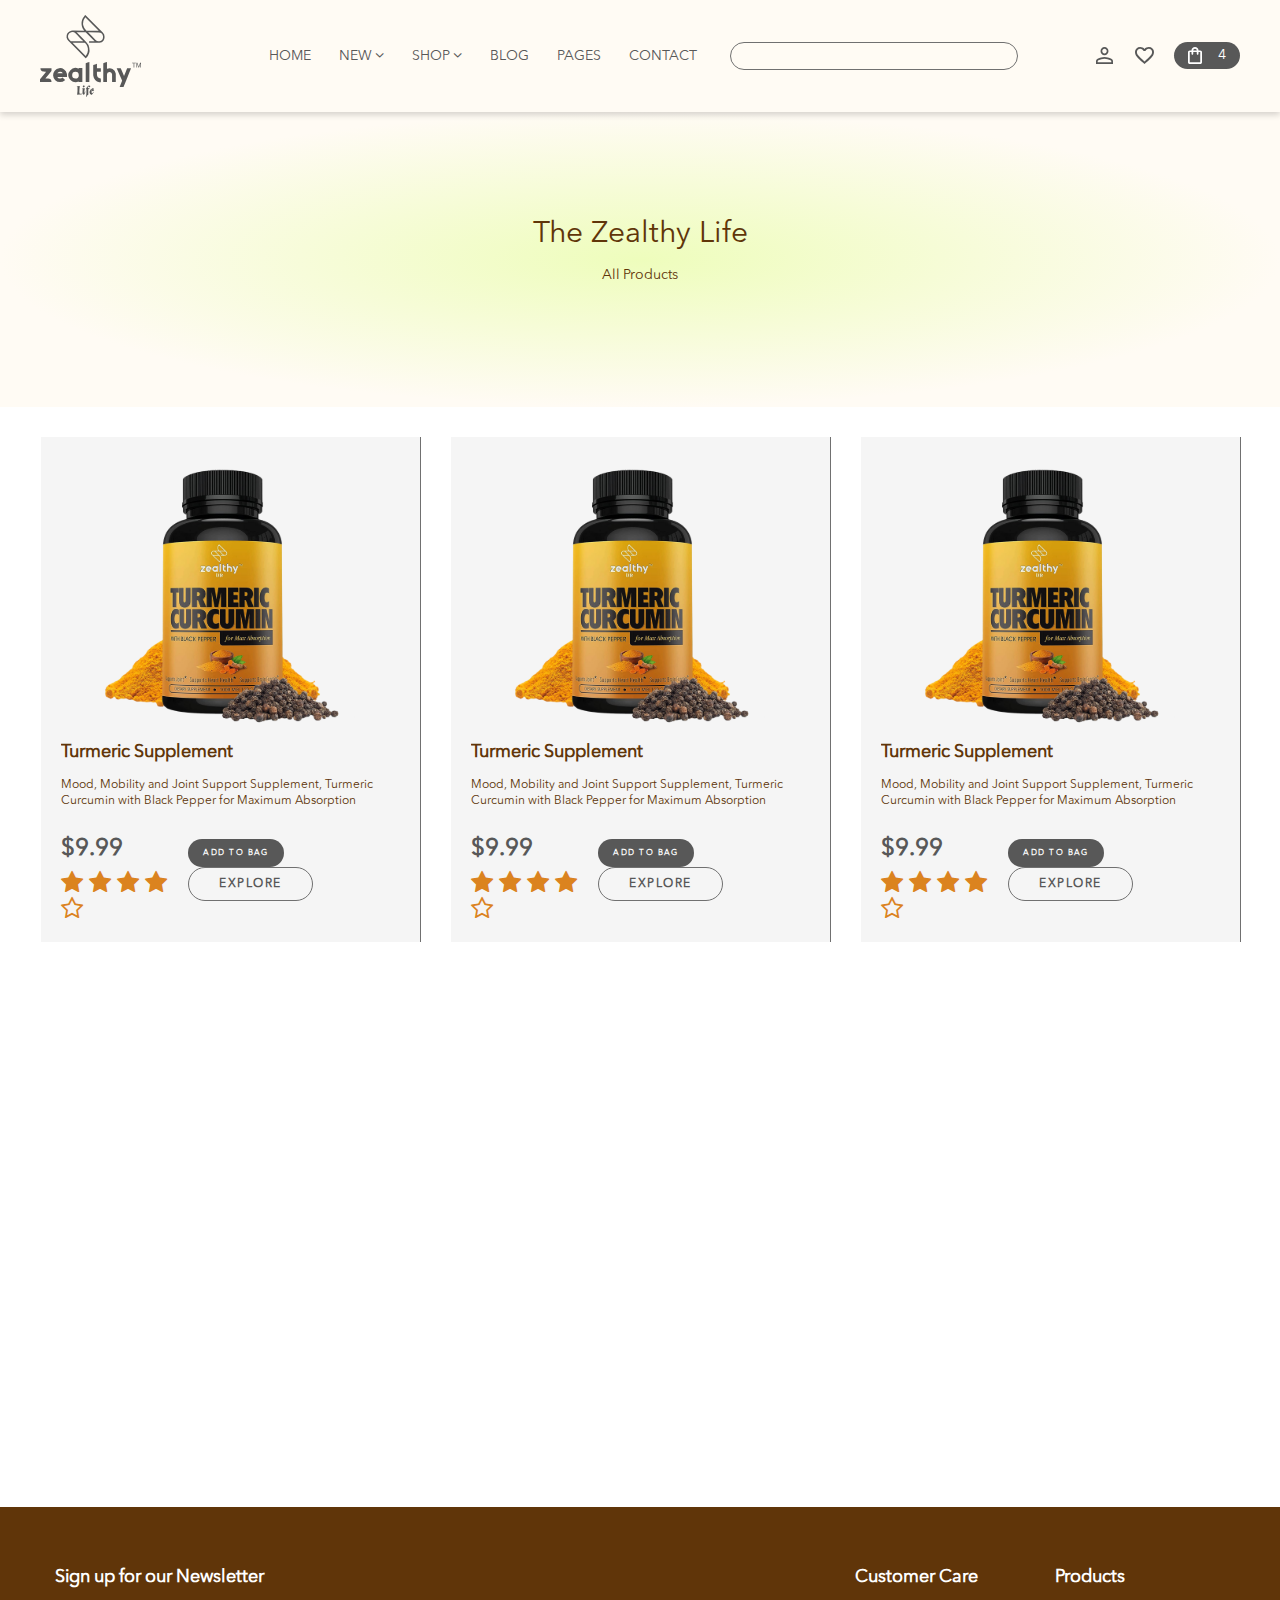
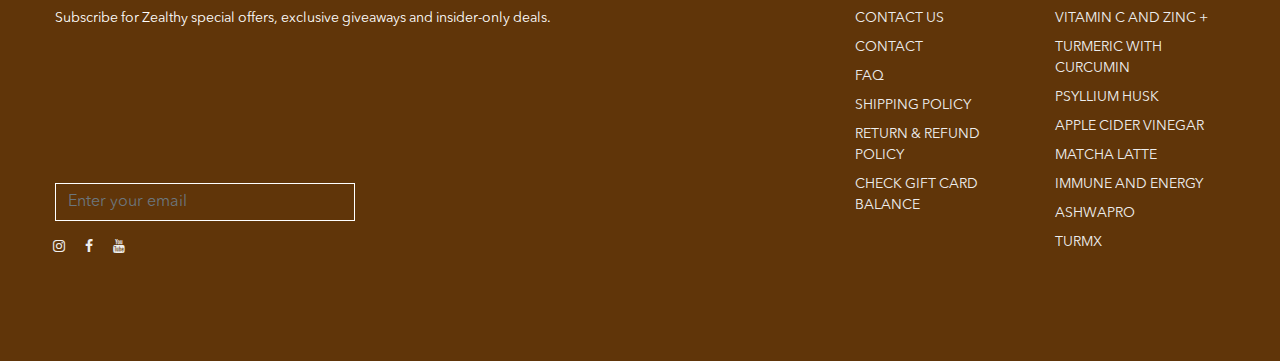
==== list.html @ 3300546b "listing page" ====
<!DOCTYPE html>
<html lang="en">

<head>
	<!-- Required meta tags -->
	<meta charset="utf-8" />
	<meta name="viewport" content="width=device-width, initial-scale=1.0">
	<link rel="shortcut icon" href="images/short_icon.png">
	<title>togetherv</title>
	<link rel="stylesheet" href="https://maxcdn.bootstrapcdn.com/bootstrap/4.0.0/css/bootstrap.min.css"
		integrity="sha384-Gn5384xqQ1aoWXA+058RXPxPg6fy4IWvTNh0E263XmFcJlSAwiGgFAW/dAiS6JXm" crossorigin="anonymous" />
	<link rel="stylesheet" href="https://stackpath.bootstrapcdn.com/font-awesome/4.7.0/css/font-awesome.min.css" />

	<link rel="stylesheet" href="css/owl.carousel.min.css" />
	<link rel="stylesheet" href="css/owl.theme.default.min.css" />
	<link rel="stylesheet" href="https://cdn.jsdelivr.net/npm/@fancyapps/ui/dist/fancybox.css" />
	<link rel="stylesheet" href="https://cdnjs.cloudflare.com/ajax/libs/animate.css/4.1.1/animate.min.css" />
	<link rel="stylesheet" href="https://cdnjs.cloudflare.com/ajax/libs/datepicker/1.0.10/datepicker.min.css"
		media="all" />
	<!-- <link rel="stylesheet" href="css/mega-menu-left.css" /> -->
	<link rel="stylesheet" href="css/mega-menu-desktop.css" />

	<link rel="stylesheet" href="css/style.css" />
	<link rel="stylesheet" href="css/listing.css" />
</head>

<body>
	<!-- header start -->
	<header class="header">
		<div class="container">
			<div class="row v-center">
				<div class="header-item item-left">
					<a class="logo" href="#"><img src="images/zealthy-logo.svg" alt=""></a>
				</div>
				<!-- menu start here -->
				<div class="header-item item-center">
					<div class="menu-overlay"></div>
					<nav class="menu">
						<div class="mobile-menu-head">
							<div class="go-back"><i class="fa fa-angle-left"></i></div>
							<div class="current-menu-title"></div>
							<div class="mobile-menu-close">&times;</div>
						</div>
						<ul class="menu-main">
							<li>
								<a href="#">Home</a>
							</li>
							<li class="menu-item-has-children">
								<a href="#">New <i class="fa fa-angle-down"></i></a>
								<div class="sub-menu mega-menu mega-menu-column-4">
									<div class="list-item text-center">
										<a href="#">
											<img src="https://th.bing.com/th/id/R.ce8de1adaa3fcc169f0d97c436b8274b?rik=6W1qX6Qp03lNWg&riu=http%3a%2f%2fimages.unsplash.com%2fphoto-1504633273314-6a929fcd7090%3fixlib%3drb-0.3.5%26q%3d80%26fm%3djpg%26crop%3dentropy%26cs%3dtinysrgb%26w%3d1080%26fit%3dmax%26ixid%3deyJhcHBfaWQiOjEyMDd9%26s%3de8e0ff2cce3792a276fa84086113a17c&ehk=chx16tzqSRzpfA6BYM4FNaZZ%2fMJwEtxaqHPW1FZb9FI%3d&risl=&pid=ImgRaw&r=0"
												alt="Fashion" />
											<h4 class="title">Fashion</h4>
										</a>
									</div>
									<div class="list-item text-center">
										<a href="#">
											<img src="https://img.freepik.com/free-photo/male-technician-repairing-computer-motherboard-wooden-desk_23-2147923493.jpg?w=740&t=st=1671765056~exp=1671765656~hmac=4c8dffc9558819b4c21b126aaa394150f48adc3be9c8004c0b65d0420709ec00"
												alt="Electronics" />
											<h4 class="title">Electronics</h4>
										</a>
									</div>
									<div class="list-item text-center">
										<a href="#">
											<img src="https://images.unsplash.com/photo-1571380401583-72ca84994796?ixlib=rb-4.0.3&ixid=MnwxMjA3fDB8MHxwaG90by1wYWdlfHx8fGVufDB8fHx8&auto=format&fit=crop&w=764&q=80"
												alt="Mobiles" />
											<h4 class="title">Mobiles</h4>
										</a>
									</div>
									<div class="list-item text-center">
										<a href="#">
											<img src="https://images.unsplash.com/photo-1578643463396-0997cb5328c1?ixlib=rb-4.0.3&ixid=MnwxMjA3fDB8MHxwaG90by1wYWdlfHx8fGVufDB8fHx8&auto=format&fit=crop&w=736&q=80"
												alt="Appliances" />
											<h4 class="title">Appliances</h4>
										</a>
									</div>
								</div>
							</li>
							<li class="menu-item-has-children">
								<a href="#">Shop <i class="fa fa-angle-down"></i></a>
								<div class="sub-menu mega-menu mega-menu-column-4">
									<div class="list-item">
										<h4 class="title">Men's Fashion</h4>
										<ul>
											<li><a href="#">T-Shirts</a></li>
											<li><a href="#">Jeans</a></li>
											<li><a href="#">Suit</a></li>
											<li><a href="#">Kurta</a></li>
											<li><a href="#">Watch</a></li>
										</ul>
										<h4 class="title">Beauty</h4>
										<ul>
											<li><a href="#">Moisturizer</a></li>
											<li><a href="#">Face powder</a></li>
											<li><a href="#">Lipstick</a></li>
										</ul>
									</div>
									<div class="list-item">
										<h4 class="title">Women's Fashion</h4>
										<ul>
											<li><a href="#">Sarees</a></li>
											<li><a href="#">Sandals</a></li>
											<li><a href="#">Watchs</a></li>
											<li><a href="#">Shoes</a></li>
										</ul>
										<h4 class="title">Furniture</h4>
										<ul>
											<li><a href="#">Chairs</a></li>
											<li><a href="#">Tables</a></li>
											<li><a href="#">Doors</a></li>
											<li><a href="#">Bed</a></li>
										</ul>
									</div>
									<div class="list-item">
										<h4 class="title">Home, Kitchen</h4>
										<ul>
											<li><a href="#">Kettle</a></li>
											<li><a href="#">Toaster</a></li>
											<li><a href="#">Dishwasher</a></li>
											<li><a href="#">Microwave oven</a></li>
											<li><a href="#">Pitcher</a></li>
											<li><a href="#">Blender</a></li>
											<li><a href="#">Colander</a></li>
											<li><a href="#">Tureen</a></li>
											<li><a href="#">Cookware</a></li>
										</ul>
									</div>
									<div class="list-item">
										<img src="https://images.unsplash.com/photo-1549497538-303791108f95?ixlib=rb-4.0.3&ixid=MnwxMjA3fDB8MHxwaG90by1wYWdlfHx8fGVufDB8fHx8&auto=format&fit=crop&w=761&q=80"
											alt="Chair" />
									</div>
								</div>
							</li>
							<li class="menu-item-has-children">
								<a href="#">Blog</a>
								<div class="sub-menu single-column-menu">
									<ul>
										<li><a href="#">Standard Layout</a></li>
										<li><a href="#">Grid Layout</a></li>
										<li><a href="#">single Post Layout</a></li>
									</ul>
								</div>
							</li>
							<li class="menu-item-has-children">
								<a href="#">Pages</a>
								<div class="sub-menu single-column-menu">
									<ul>
										<li><a href="#">Login</a></li>
										<li><a href="#">Register</a></li>
										<li><a href="#">Faq</a></li>
										<li><a href="#">404 Page</a></li>
									</ul>
								</div>
							</li>
							<li>
								<a href="#">Contact</a>
							</li>
						</ul>
					</nav>
				</div>

				<div class="header-search">
					<input type="search">
				</div>

				<!-- menu end here -->
				<div class="header-item item-right">
					<a href="#"><img src="images/user-icon.svg" alt=""></a>
					<a href="#"><img src="images/favorite.svg" alt=""></a>
					<a href="#" class="cartIcon"><img src="images/cart-icon.svg" alt=""> <span class="num">4</span></a>
					<!-- mobile menu trigger -->
					<div class="mobile-menu-trigger">
						<span></span>
					</div>
				</div>
			</div>
		</div>
	</header>
	<!-- header end -->

	<section class="bannerSec">
		<h1>The Zealthy Life</h1>
		<p>All Products</p>
		<img src="images/down-arrow-icon.svg" class="downArrow" alt="">
	</section>
	
	<section class="productThumbSec">
		<div class="container">
			<div class="row">
				<div class="row">
					<div class="col-sm-4">
						<div class="productThumb turmericBg wow animate__animated animate__fadeInUp" data-wow-delay="0.1s">
							<a href="#">
								<figure>
									<img src="images/product-1.svg" alt="">
								</figure>

								<div class="productThumbContentArea">
									<p class="heading">Turmeric Supplement</p>
									<p>Mood, Mobility and Joint Support Supplement, Turmeric Curcumin with Black Pepper for
										Maximum Absorption</p>

									<div class="cardBottomWrap">
										<div class="priceSec">
											<div class="price">$9.99</div>
											<div class="starsGroup">
												<i class="fa fa-star"></i>
												<i class="fa fa-star"></i>
												<i class="fa fa-star"></i>
												<i class="fa fa-star"></i>
												<i class="fa fa-star-o"></i>
											</div>
										</div>
										
										<div class="btnWrap">
											<button class="btn btn-small btn-trinary">ADD TO BAG</button>
											<button class="btn btn-small btn-secondary">EXPLORE</button>
										</div>
									</div>
								</div>
							</a>
						</div>
					</div>
					<div class="col-sm-4">
						<div class="productThumb appleCiderBg wow animate__animated animate__fadeInUp" data-wow-delay="0.2s">
							<a href="#">
								<figure>
									<img src="images/product-1.svg" alt="">
								</figure>

								<div class="productThumbContentArea">
									<p class="heading">Turmeric Supplement</p>
									<p>Mood, Mobility and Joint Support Supplement, Turmeric Curcumin with Black Pepper for
										Maximum Absorption</p>

									<div class="cardBottomWrap">
										<div class="priceSec">
											<div class="price">$9.99</div>
											<div class="starsGroup">
												<i class="fa fa-star"></i>
												<i class="fa fa-star"></i>
												<i class="fa fa-star"></i>
												<i class="fa fa-star"></i>
												<i class="fa fa-star-o"></i>
											</div>
										</div>
										
										<div class="btnWrap">
											<button class="btn btn-small btn-trinary">ADD TO BAG</button>
											<button class="btn btn-small btn-secondary">EXPLORE</button>
										</div>
									</div>
								</div>
							</a>
						</div>
					</div>
					<div class="col-sm-4">
						<div class="productThumb zealthyLifeBg wow animate__animated animate__fadeInUp" data-wow-delay="0.3s">
							<a href="#">
								<figure>
									<img src="images/product-1.svg" alt="">
								</figure>

								<div class="productThumbContentArea">
									<p class="heading">Turmeric Supplement</p>
									<p>Mood, Mobility and Joint Support Supplement, Turmeric Curcumin with Black Pepper for
										Maximum Absorption</p>

									<div class="cardBottomWrap">
										<div class="priceSec">
											<div class="price">$9.99</div>
											<div class="starsGroup">
												<i class="fa fa-star"></i>
												<i class="fa fa-star"></i>
												<i class="fa fa-star"></i>
												<i class="fa fa-star"></i>
												<i class="fa fa-star-o"></i>
											</div>
										</div>
										
										<div class="btnWrap">
											<button class="btn btn-small btn-trinary">ADD TO BAG</button>
											<button class="btn btn-small btn-secondary">EXPLORE</button>
										</div>
									</div>
								</div>
							</a>
						</div>
					</div>
					<div class="col-sm-4">
						<div class="productThumb matchaLatteBg wow animate__animated animate__fadeInUp" data-wow-delay="0.4s">
							<a href="#">
								<figure>
									<img src="images/product-1.svg" alt="">
								</figure>

								<div class="productThumbContentArea">
									<p class="heading">Turmeric Supplement</p>
									<p>Mood, Mobility and Joint Support Supplement, Turmeric Curcumin with Black Pepper for
										Maximum Absorption</p>

									<div class="cardBottomWrap">
										<div class="priceSec">
											<div class="price">$9.99</div>
											<div class="starsGroup">
												<i class="fa fa-star"></i>
												<i class="fa fa-star"></i>
												<i class="fa fa-star"></i>
												<i class="fa fa-star"></i>
												<i class="fa fa-star-o"></i>
											</div>
										</div>
										
										<div class="btnWrap">
											<button class="btn btn-small btn-trinary">ADD TO BAG</button>
											<button class="btn btn-small btn-secondary">EXPLORE</button>
										</div>
									</div>
								</div>
							</a>
						</div>
					</div>
					<div class="col-sm-4">
						<div class="productThumb turmXBg wow animate__animated animate__fadeInUp" data-wow-delay="0.5s">
							<a href="#">
								<figure>
									<img src="images/product-1.svg" alt="">
								</figure>

								<div class="productThumbContentArea">
									<p class="heading">Turmeric Supplement</p>
									<p>Mood, Mobility and Joint Support Supplement, Turmeric Curcumin with Black Pepper for
										Maximum Absorption</p>

									<div class="cardBottomWrap">
										<div class="priceSec">
											<div class="price">$9.99</div>
											<div class="starsGroup">
												<i class="fa fa-star"></i>
												<i class="fa fa-star"></i>
												<i class="fa fa-star"></i>
												<i class="fa fa-star"></i>
												<i class="fa fa-star-o"></i>
											</div>
										</div>
										
										<div class="btnWrap">
											<button class="btn btn-small btn-trinary">ADD TO BAG</button>
											<button class="btn btn-small btn-secondary">EXPLORE</button>
										</div>
									</div>
								</div>
							</a>
						</div>
					</div>
					<div class="col-sm-4">
						<div class="productThumb ashwaPROBg wow animate__animated animate__fadeInUp" data-wow-delay="0.6s">
							<a href="#">
								<figure>
									<img src="images/product-1.svg" alt="">
								</figure>

								<div class="productThumbContentArea">
									<p class="heading">Turmeric Supplement</p>
									<p>Mood, Mobility and Joint Support Supplement, Turmeric Curcumin with Black Pepper for
										Maximum Absorption</p>

									<div class="cardBottomWrap">
										<div class="priceSec">
											<div class="price">$9.99</div>
											<div class="starsGroup">
												<i class="fa fa-star"></i>
												<i class="fa fa-star"></i>
												<i class="fa fa-star"></i>
												<i class="fa fa-star"></i>
												<i class="fa fa-star-o"></i>
											</div>
										</div>
										
										<div class="btnWrap">
											<button class="btn btn-small btn-trinary">ADD TO BAG</button>
											<button class="btn btn-small btn-secondary">EXPLORE</button>
										</div>
									</div>
								</div>
							</a>
						</div>
					</div>
				</div>
			</div>
		</div>
	</section>

	<footer>
		<div class="container">
			<div class="row footer-row-1">
				<div class="col-md-8">
					<div class="footerLeft">
						<h4>Sign up for our Newsletter</h4>
						<p>Subscribe for Zealthy special offers, exclusive giveaways and insider-only deals.</p>

						<div class="newsletter">
							<input type="text" class="form-control" placeholder="Enter your email">

							<div class="social-icons">
								<a class="social-link" href="#"><i class="fa fa-instagram"></i></a>
								<a class="social-link" href="#"><i class="fa fa-facebook"></i></a>
								<a class="social-link" href="#"><i class="fa fa-youtube"></i></a>
							</div>
						</div>
					</div>
				</div>

				<div class="col-md-2">
					<h4>Customer Care </h4>
					<ul class="footer-tab">
						<li class="footer-link"><a href="#">CONTACT US</a></li>
						<li class="footer-link"><a href="#">CONTACT</a></li>
						<li class="footer-link"><a href="#">FAQ</a></li>
						<li class="footer-link"><a href="#">SHIPPING POLICY</a></li>
						<li class="footer-link"><a href="#">RETURN & REFUND POLICY</a></li>
						<li class="footer-link"><a href="#">CHECK GIFT CARD BALANCE</a></li>
					</ul>
				</div>

				<div class="col-md-2">
					<h4>Products </h4>
					<ul class="footer-tab">
						<li class="footer-link"><a href="#">VITAMIN C AND ZINC +</a></li>
						<li class="footer-link"><a href="#">TURMERIC WITH CURCUMIN</a></li>
						<li class="footer-link"><a href="#">PSYLLIUM HUSK</a></li>
						<li class="footer-link"><a href="#">APPLE CIDER VINEGAR</a></li>
						<li class="footer-link"><a href="#">MATCHA LATTE</a></li>
						<li class="footer-link"><a href="#">IMMUNE AND ENERGY</a></li>
						<li class="footer-link"><a href="#">ASHWAPRO</a></li>
						<li class="footer-link"><a href="#">TURMX</a></li>
					</ul>
				</div>
			</div>
		</div>

		<button onclick="topFunction()" id="goToTop" title="Go to top"><i class="fa fa-angle-up"></i></button>
	</footer>

	<!-- Optional JavaScript -->
	<!-- jQuery first, then Popper.js, then Bootstrap JS -->
	<script src="https://ajax.googleapis.com/ajax/libs/jquery/1.9.1/jquery.min.js"></script>
	<script src="https://cdnjs.cloudflare.com/ajax/libs/datepicker/1.0.10/datepicker.min.js"></script>

	<!-- <script src="https://code.jquery.com/jquery-3.1.1.slim.min.js"
		integrity="sha384-KJ3o2DKtIkvYIK3UENzmM7KCkRr/rE9/Qpg6aAZGJwFDMVNA/GpGFF93hXpG5KkN"
		crossorigin="anonymous"></script> -->
	<script src="https://cdnjs.cloudflare.com/ajax/libs/popper.js/1.12.9/umd/popper.min.js"
		integrity="sha384-ApNbgh9B+Y1QKtv3Rn7W3mgPxhU9K/ScQsAP7hUibX39j7fakFPskvXusvfa0b4Q"
		crossorigin="anonymous"></script>
	<script src="https://maxcdn.bootstrapcdn.com/bootstrap/4.0.0/js/bootstrap.min.js"
		integrity="sha384-JZR6Spejh4U02d8jOt6vLEHfe/JQGiRRSQQxSfFWpi1MquVdAyjUar5+76PVCmYl"
		crossorigin="anonymous"></script>
	<script src="js/owl.carousel.min.js"></script>
	<script src="https://cdn.jsdelivr.net/npm/@fancyapps/ui@4.0/dist/fancybox.umd.js"></script>
	<script src="https://unpkg.com/aos@2.3.1/dist/aos.js"></script>
	<script src="https://cdnjs.cloudflare.com/ajax/libs/wow/1.1.2/wow.min.js"></script>
	<script src="https://cdnjs.cloudflare.com/ajax/libs/gsap/2.1.3/TweenMax.min.js"></script>
	<script src="js/mega-menu-left.js"></script>
	<script src="js/mega-menu-desktop.js"></script>
	<script src="js/script.js"></script>
</body>

</html>
---- css/mega-menu-desktop.css ----
@import url('https://fonts.googleapis.com/css2?family=Poppins:wght@400;500;600;700&display=swap');

body{
	line-height: 1.5;
	font-family: 'Poppins', sans-serif;
	font-weight: 400;
	overflow-x: hidden;
}
*{
	margin:0;
	box-sizing: border-box;
}
:before,:after{
	box-sizing: border-box;
}
.container{
	max-width: 1200px;
	margin:auto;
}
.row{
	display: flex;
	flex-wrap: wrap;
}
.v-center{
	align-items: center;
}
ul{
	list-style: none;
	margin:0;
	padding:0;
}
a{
	text-decoration: none;
}
/* header */
.header{
	display: block;
	width: 100%;
	position: relative;
	z-index: 99;
	padding:15px;
	background: #FFFBF4;
	box-shadow: 0px 3px 6px #00000029;
}
.header .item-left{
	flex:0 0 17%;
}
.header .logo a{
	font-size: 30px;
	color:#000000;
	font-weight: 700;
	text-decoration: none;
}
.header .item-center{
}
.header .item-right{
	display: flex;
	margin: 0 0 0 auto;
	align-items: center;
}
.header .item-right a{
     display: flex;
     width: 40px;
     height: 40px;
     align-items: center;
     justify-content: center;
     border-radius: 5px;
     transition: all ease .2s;
}
.header .item-right a img {height: 17px;}

.header .item-right a:not(.cartIcon):hover {background: rgb(235 168 60 / 22%);}

.header .item-right .cartIcon {
	background: #585858;
	width: auto;
	height: auto;
	padding: 3px 14px;
	display: flex;
	gap: 10px;
	border-radius: 20px;
	color: #fff !important;
	margin: 0 0 0 10px;
}

.header .item-right .cartIcon img {}
.header .item-right .cartIcon .num {
	margin: 0 0 0 6px;
}

.header .menu > ul > li{
	display: inline-block;
	line-height: 50px;
	margin-left: 25px;
}
.header .menu > ul > li > a{
	font-weight: 500;
	color: #585858;
	position: relative;
	text-transform: uppercase;
	transition: color 0.3s ease;
}
.header .menu > ul > li .sub-menu{
	position: absolute;
	z-index: 500;
	background-color:#ffffff;
	box-shadow: -2px 2px 70px -25px rgba(0,0,0,0.3); 
	padding: 20px 30px;
	transition: all 0.5s ease;
	margin-top:25px;
	opacity:0;
	visibility: hidden;
}
@media(min-width: 992px){
.header .menu > ul > li.menu-item-has-children:hover .sub-menu{
	margin-top: 0;
	visibility: visible;
	opacity: 1;
}
}
.header .menu > ul > li .sub-menu > ul > li{
	line-height: 1;
}
.header .menu > ul > li .sub-menu > ul > li > a{
	display: inline-block;
	padding: 10px 0;
	font-size: 15px;
	color: #555555;
	transition: color 0.3s ease;
	text-decoration: none;
	text-transform: capitalize;
}
.header .menu > ul > li .single-column-menu{
	min-width: 280px;
	max-width: 350px;
}
.header .menu > ul > li .sub-menu.mega-menu > .list-item > ul > li{
   line-height: 1;
   display: block; 
}
.header .menu > ul > li .sub-menu.mega-menu > .list-item > ul > li > a {
	padding:10px 0;
	display: inline-block;
	font-size: 15px;
	color:#555555;
	transition: color 0.3s ease;
}
.header .menu > ul > li .sub-menu.mega-menu{ 
    left: 50%;
    transform: translateX(-50%);	
}

.header .menu > ul > li .sub-menu.mega-menu-column-4{
  max-width: 1100px;
  width: 100%; 	
  display: flex;
  flex-wrap: wrap;
  padding:20px 15px;
}
.header .menu > ul > li .sub-menu.mega-menu-column-4 > .list-item{
  flex:0 0 25%;
  padding:0 15px;
}
.header .menu > ul > li .sub-menu.mega-menu-column-4 > .list-item .title{
	font-size: 16px;
	color:#ea4636;
	font-weight: 500;
	line-height: 1;
	padding:10px 0;
}
.header .menu > ul > li .sub-menu.mega-menu-column-4 > .list-item.text-center .title{
	text-align: center;
}
.header .menu > ul > li .sub-menu.mega-menu-column-4 > .list-item img{
	max-width: 100%;
	width: 100%;
	vertical-align: middle;
	margin-top: 10px;
	height: 300px;
	object-fit: cover;
}
.header .menu > ul > li .sub-menu.mega-menu > .list-item > ul > li > a:hover,
.header .menu > ul > li .sub-menu > ul > li > a:hover,
.header .item-right a:hover,
.header .menu > ul > li:hover > a{
	color:#ea4636;
}
/* banner section */
.banner-section{
  background-image: url('../img/banner.jpg');
  background-size: cover;
  background-position: center;
  height: 700px;
  width: 100%;
  display: block;
}
.mobile-menu-head,
.mobile-menu-trigger{
	display: none;
}

/*responsive*/
@media(max-width: 991px){

	.header .item-center{
		order:3;
		flex:0 0 100%;
	}
	.header .item-left,
	.header .item-right{
		flex:0 0 auto;
	}
	.v-center{
		justify-content: space-between;
	}
	.header .mobile-menu-trigger{
		display: flex;
		height: 30px;
		width: 30px;
		margin-left: 15px;
		cursor: pointer;
		align-items: center;
		justify-content: center;
	}
	.header .mobile-menu-trigger span{
		display: block;
		height: 2px;
		background-color: #333333;
		width: 24px;
		position: relative;
	}
	.header .mobile-menu-trigger span:before,
	.header .mobile-menu-trigger span:after{
		content: '';
		position: absolute;
		left:0;
		width: 100%;
		height: 100%;
		background-color: #333333;
	}
	.header .mobile-menu-trigger span:before{
		top:-6px;
	}
	.header .mobile-menu-trigger span:after{
		top:6px;
	}
	.header .item-right{
		align-items: center;
	}

	.header .menu{
		position: fixed;
		width: 320px;
		background-color:#ffffff;
		left:0;
		top:0;
		height: 100%;
		overflow: hidden;
		transform: translate(-100%);
		transition: all 0.5s ease;
		z-index: 1099;
	}
	.header .menu.active{
	   transform: translate(0%);	
	}
	.header .menu > ul > li{
		line-height: 1;
		margin:0;
		display: block;
	}
	.header .menu > ul > li > a{
		line-height: 50px;
		height: 50px;
		padding:0 50px 0 15px;
		display: block;
		border-bottom: 1px solid rgba(0,0,0,0.1);
	}
	.header .menu > ul > li > a i{
		position: absolute;
		height: 50px;
		width: 50px;
		top:0;
		right: 0;
		text-align: center;
		line-height: 50px;
		transform: rotate(-90deg);
	}
	.header .menu .mobile-menu-head{
		display: flex;
		height: 50px;
		border-bottom: 1px solid rgba(0,0,0,0.1);
		justify-content: space-between;
		align-items: center;
		position: relative;
		z-index: 501;
		position: sticky;
		background-color: #ffffff;
		top:0;
	}
	.header .menu .mobile-menu-head .go-back{
		height: 50px;
		width: 50px;
		border-right: 1px solid rgba(0,0,0,0.1);
		cursor: pointer;
		line-height: 50px;
		text-align: center;
		color:#000000;
		font-size: 16px;
		display: none;
	}
	.header .menu .mobile-menu-head.active .go-back{
		display: block;
	}
	.header .menu .mobile-menu-head .current-menu-title{
		font-size: 15px;
		font-weight: 500;
		color:#000000;
	}
	.header .menu .mobile-menu-head .mobile-menu-close{
	    height: 50px;
		width: 50px;
		border-left: 1px solid rgba(0,0,0,0.1);
		cursor: pointer;
		line-height: 50px;
		text-align: center;
		color:#000000;	
		font-size: 25px;
	}
	.header .menu .menu-main{
		height: 100%;
		overflow-x: hidden;
		overflow-y: auto;
	}
	.header .menu > ul > li .sub-menu.mega-menu,
	.header .menu > ul > li .sub-menu{
		visibility: visible;
		opacity: 1;
		position: absolute;
		box-shadow: none;
		margin:0;
		padding:15px;
		top:0;
		left:0;
		width: 100%;
		height: 100%;
		padding-top: 65px;
		max-width: none;
		min-width: auto;
		display: none;
		transform: translateX(0%);
		overflow-y: auto;
	}
.header .menu > ul > li .sub-menu.active{
	display: block;
}
@keyframes slideLeft{
	0%{
		opacity:0;
		transform: translateX(100%);
	}
	100%{
	    opacity:1;
		transform: translateX(0%);	
	}
}
@keyframes slideRight{
	0%{
		opacity:1;
		transform: translateX(0%);
	}
	100%{
	    opacity:0;
		transform: translateX(100%);	
	}
}
	.header .menu > ul > li .sub-menu.mega-menu-column-4 > .list-item img{
		margin-top:0;
	}
	.header .menu > ul > li .sub-menu.mega-menu-column-4 > .list-item.text-center .title{
		margin-bottom: 20px;
	}
	.header .menu > ul > li .sub-menu.mega-menu-column-4 > .list-item.text-center:last-child .title{
		margin-bottom:0px;
	}
	.header .menu > ul > li .sub-menu.mega-menu-column-4 > .list-item{
		flex: 0 0 100%;
        padding: 0px;
	}
	.header .menu > ul > li .sub-menu > ul > li > a,
	.header .menu > ul > li .sub-menu.mega-menu > .list-item > ul > li > a{
		display: block;
	}
	.header .menu > ul > li .sub-menu.mega-menu > .list-item > ul {
		margin-bottom: 15px;
	}
	.menu-overlay{
		position: fixed;
		background-color: rgba(0,0,0,0.5);
		left:0;
		top:0;
		width: 100%;
		height: 100%;
		z-index: 1098;
		visibility: hidden;
		opacity:0;
		transition: all 0.5s ease;
	}
	.menu-overlay.active{
	  visibility: visible;
	  opacity:1;	
	}
}
---- css/style.css ----
* {
  box-sizing: border-box;
  margin: 0;
  padding: 0;
}

@font-face {
  font-family: 'Avenir Next';
  src: url('../fonts/AvenirNextLTPro-Regular.otf');
}
@font-face {
  font-family: 'Avenir Next Bold';
  src: url('../fonts/AvenirNextLTPro-Bold.otf');
}

html {
  scroll-behavior: smooth;
}

body {
  font-family: 'Avenir Next', sans-serif;
  font-size: 14px;
  color: #444;
  line-height: 21px;
}

img {
  max-width: 100%;
}

figure {
  display: flex;
  align-items: center;
  justify-content: center;
  margin: 0;
}

figure img {
  max-height: 100%;
}

.strong {
  font-weight: 800;
}

small {
  font-size: 12px;
}

.container {
  max-width: 1200px;
}

p {
  margin: 0;
}

a {
  color: inherit;
}

ul {
  margin: 0;
  padding: 0;
  list-style: none;
}

a:hover {
  text-decoration: none;
  color: inherit;
}

/* width */
::-webkit-scrollbar {
  width: 10px;
  height: 5px;
}

/* Track */
::-webkit-scrollbar-track {
  background: rgb(238 193 40 / 32%);
  border-radius: 10px;
}

/* Handle */
::-webkit-scrollbar-thumb {
  background: rgb(96 53 9 / 32%);
  border-radius: 10px;
}

/* Handle on hover */
::-webkit-scrollbar-thumb:hover {
  background: #555;
}

.header-search {
  position: relative;
  width: 24%;
  margin: 0 auto;
}

.header-search input {
  background: url(../images/search-icon.svg) no-repeat top 7px left 10px;
  background-size: 14px;
  border: 1px solid #707070;
  border-radius: 20px;
  height: 28px;
  width: 100%;
  padding: 0 15px 0 36px;
}

h1 {
  font-size: 30px;
  line-height: 45px;
  color: #603509;
}

h2 {font-size: 26px;margin: 0 0 20px;}

h3 {
  color: #603509;
  font-size: 26px;
  line-height: 35px;
  margin: 0 0 20px;
}

h4 {
  font-size: 18px;
  font-weight: 700;
}

h5 {
  font-size: 24px;
  line-height: 39px;
}

h6 {
  font-weight: bold;
  font-size: 16px;
  line-height: 22px;
}

.show_767 {
  display: none;
}

.btn {
  border-radius: 20px;
  font-size: 12px;
  height: 34px;
  line-height: 12px;
  font-weight: 900;
  text-transform: uppercase;
  padding: 0 30px;
  letter-spacing: 1.44px;
}

.btn-primary {
  border: 0;
  background: #161616;
  color: #fff !important;
}

.btn-secondary {
  border: 1px solid #707070;
  color: #585858;
  background: none;
}

.btn-primary:hover,
.btn-secondary:hover{
  background: #161616;
  color: #fff !important;
}

.btn-trinary {
  background: #585858;
  color: #fff;
  height: 28px;
  padding: 0 14px;
  font-size: 8px;
}

.btn-trinary:hover {
  background: #fb9c08;
}

.logo {
  height: 40px;
}

.logo a {
  display: block;
  width: 100%;
  height: 100%;
}

footer {
  background: #603509;
  padding: 60px 0 100px;
  color: #fff;
}

footer a {
  color: #eee;
  transition: all ease .2s;
}

footer a:hover {
  color: #DB8520;
  padding: 0 0 0 2px;
}

footer h4 {
  margin: 0 0 20px
}

footer ul {
  list-style: none;
}

footer li {
  margin: 0 0 8px;
}

.footerLeft {
  height: 100%;
  display: flex;
  flex-direction: column;
}

.socialMedia a {
  width: 34px;
  height: 34px;
  display: flex;
  border-radius: 50%;
  justify-content: center;
  align-items: center;
  transition: all ease 0.2s;
  font-size: 16px;
  color: #fff;
}

.modal-body {
  padding: 14px 20px;
}

.modal-body h3 {
  margin: 0 0 14px;
  display: flex;
  align-items: center;
}

.modal-body h3 .close {
  height: 18px;
  margin: 0 0 0 auto;
  cursor: pointer;
}

.breadcrumb {
  background: none;
  padding: 0;
  margin: 0 0 10px;
  text-transform: uppercase;
  font-size: 10px;
  color: #603509;
}

.breadcrumb-item.active {
  color: inherit;
  font-weight: 800;
}

.breadcrumb-item+.breadcrumb-item::before {
  content: "|";
  position: relative;
  top: -1px;
  padding: 0 6px;
}

.badge {
  text-transform: uppercase;
  font-size: 10px;
  font-weight: 800;
  padding: 8px 20px 6px 20px;
  border-radius: 20px;
}

.badge.primary {
  background: rgb(238 193 40 / 32%);
  color: #DB8520;
}

.starsGroup i {
  color: hsl(32, 75%, 49%);
}

.qtySec {
  margin: 0 0 20px;
}

.qtySec button {
  
width: 19px;
  
height: 18px;
  
background: #603509;
  
border-radius: 50%;
  
border: 0;
  
color: #fff;
  
line-height: 2px;
}

.qtySec input {
  background: none;
  border: 0;
  text-align: center;
  width: 60px;
}

.headingBlock {
  display: flex;
  align-items: center;
  justify-content: center;
  text-align: center;
}

.headingBlock a {
  margin: 0 90px 0 0;
}

.owl-dots {
  margin: 0 auto;
  display: flex;
  justify-content: center;
  gap: 6px;
}

.owl-dot {
  height: 14px;
  width: 14px;
  border: solid 1px #e70f14 !important;
  border-radius: 50px;
}

.owl-dot.active {
  background: #e70f14 !important;
}

.modal-backdrop {
  opacity: 0.8 !important;
}

.modal-title {
  font-size: 24px;
}

.modal-content {
  border: none;
  box-shadow: 0px 4px 112px rgb(12 108 173 / 10%);
  border-radius: 10px;
}

.modelFooter {
  display: flex;
  justify-content: space-between;
}

.modelFooter .btn {
  width: 48%;
  text-align: center;
  padding: 12px 10px;
}

.modal-header {
  border: 0;
}

.form-group label {
  font-size: 14px;
  line-height: 20px;
  margin: 0 0 0;
}

.form-group input[type="text"],
.form-group input[type="tel"],
.form-group input[type="email"],
.form-group input[type="number"],
.form-group select,
.form-group textarea {
  border: 1px solid #e1e1e1;
  border-radius: 4px;
  height: 41px;
}

.form-group input[type="text"]::placeholder,
.form-group input[type="tel"]::placeholder,
.form-group input[type="number"]::placeholder,
.form-group input[type="email"]::placeholder,
.form-group textarea::placeholder {
  color: #999;
}

.form-group textarea {
  height: inherit;
}

#goToTop {
  display: none;
  position: fixed;
  bottom: 20px;
  right: 20px;
  z-index: 99;
  font-size: 34px;
  border: none;
  outline: none;
  cursor: pointer;
  border-radius: 4px;
  width: 50px;
  height: 50px;
  border: solid 1px #d90e13;
  background: #fdf0f1;
  color: #564300 !important;
  transition: all ease 0.2s;
}

#goToTop:hover {
  background: #d90e13;
}

.thumbWrap {
  display: flex;
  justify-content: space-between;
  flex-wrap: wrap;
}

.thumbWrap .owl-nav {
  position: absolute;
  top: 0;
  right: 0;
  display: flex;
  gap: 5px;
  font-size: 30px;
}

.owl-nav button {
  width: 34px;
  height: 34px;
  border: solid 1px #C4C4C4 !important;
  transition: all ease 0.2s;
  border-radius: 5px !important;
}

.thumbWrap .owl-stage-outer {
  padding: 10px 18px;
  width: 105%;
}

.thumbWrap .owl-stage {
  display: flex;
  flex-wrap: wrap;
}

.thumbWrap .thumb {
  border-radius: 10px;
  background: #FFF;
  box-shadow: 0px 4px 10px 0px #EEE;
  padding: 14px 14px 8px 14px;
  position: relative;
  transition: all ease .2s;
  margin: 0 0 20px;
  display: block;
}

.thumbWrap .thumb:hover {
  box-shadow: 0px 0px 30px 0px #efefef;
}

.thumbWrap .thumb figure img {
  width: auto
}

.arrow {
  height: 34px;
  width: 34px;
  display: flex;
  align-items: center;
  justify-content: center;
  font-size: 14px;
  transition: all ease .2s;
  position: absolute;
  bottom: 5px;
  right: 10px;
  border-radius: 50px;
}

.thumb:hover .arrow {
  background: #ddd;
  right: 5px;
}

.accordion .card {
  margin: 0 0 20px;
  border-color: #ECECEC;
  border-radius: 0;
}

.newsletter {margin: auto 0 0;}

.newsletter input {
  border: 1px solid #FFFFFF;
  border-radius: 0;
  max-width: 300px;
  margin: auto 0 10px;
  background: none;
  color: #ffff
}

.newsletter input:focus {
  background: none;
  color: #ffff
}

.social-icons {
  display: flex;
  margin: 0 0 0 -11px;
}

.social-icons a {
  height: 30px;
  width: 30px;
  display: flex;
  justify-content: center;
  align-items: center;
  border-radius: 50%;
  transition: all ease .2s;
}

.social-icons a:hover {
  background: #fff
}

.productThumb {
  position: relative;
  border-right: 1px solid #707070;
  right: -1px;
}

.productThumb figure {
  height: 300px;
  align-items: flex-start;
  overflow: hidden;
  border-radius: 10px;
  padding: 20px 0 0;
}

.productThumb figure img {
  border-radius: 10px;
  max-width: inherit;
  flex-shrink: 0;
  min-width: 100%;
  transition: all ease .2s;
}

.productThumb:hover figure img {
  filter: drop-shadow(5px 5px 50px #DB8520);
}

.productThumbContentArea {
  position: relative;
  padding: 0 20px 20px 20px;
}

.productThumb .heading {
  font-size: 18px;
  font-weight: bold;
  white-space: nowrap;
  text-overflow: ellipsis;
  overflow: hidden;
  margin: 0 0 10px;
  line-height: 30px;
}

.productThumb p {
  color: #603509;
  font-size: 12px;
  line-height: 16px;
}

.cardBottomWrap {
  display: flex;
  margin: 30px 0 0;
}

.productThumbContentArea .priceSec {
  font-size: 24px;
  font-weight: 700;
}

.productThumbContentArea .priceSec .price {margin: 0 0 10px;color: #585858;}

.productThumbContentArea .starsGroup {margin: 0 0 0 auto;}

input[type="checkbox"] {
  accent-color: #E70F14;
}

@media screen and (max-width: 1320px) {
}

@media screen and (max-width: 1200px) {
  .container {
    padding: 0 30px;
  }
}

@media only screen and (max-width: 980px) {
}

@media screen and (min-width: 768px) and (max-width: 1024px) {}

@media screen and (max-width: 1024px) {}

@media screen and (max-width: 980px) {}

@media only screen and (max-width: 767px) {

  .sortBySec {
    margin: 0px 0 0;
  }

  h1 {
    font-size: 20px;
    line-height: 24px;
    margin: 20px 0 10px;
  }

  h2 {
    font-size: 30px;
    line-height: 20px;
    margin: 10px 0 30px !important;
  }

  h3 {
    font-size: 20px !important;
  }

  h4 {
    line-height: 32px;
  }

  .hide_767 {
    display: none;
  }

  .show_767 {
    display: block;
  }

  .copyright {
    padding: 10px 0 0;
    margin: 20px 0 0;
    font-size: 12px;
    line-height: 18px;
    text-align: center;
  }

  footer {
    padding: 0px 0 130px;
  }

  #goToTop {
    bottom: 70px;
  }

  .modal-dialog {
    max-width: 90vw !important;
    margin: 1.75rem auto;
  }

  .accordion .card-body {
    padding: 0 20px 20px;
  }
}
---- css/listing.css ----
@import url(variable.css);

.productThumb {
    background: #F5F5F5;
    margin: 0 0 30px;
}

.bannerSec {
    background: transparent radial-gradient(closest-side at 50% 50%, #EEFDBC 0%, #FFFBF4 100%) 0% 0% no-repeat padding-box;
    text-align: center;
    padding: 100px 0;
    margin: 0 0 30px;
    color: #603509;
}

.downArrow {
    margin: 20px 0 0 0;
    height: 20px;
    animation: MoveUpDown 0.8s linear infinite;
}

@keyframes MoveUpDown {
    0% {
        transform: translateY(0);
    }

    50% {
        transform: translateY(-10px);
    }

    100% {
        transform: translateY(0px);
    }
}

.turmericBg:hover {
    background: var(--turmericBg);
}

.appleCiderBg:hover {
    background: var(--appleCiderBg);
}

.zealthyLifeBg:hover {
    background: var(--zealthyLifeBg);
}

.matchaLatteBg:hover {
    background: var(--matchaLatteBg);
}

.turmXBg:hover {
    background: var(--turmXBg);
}

.ashwaPROBg:hover {
    background: var(--ashwaPROBg);
}
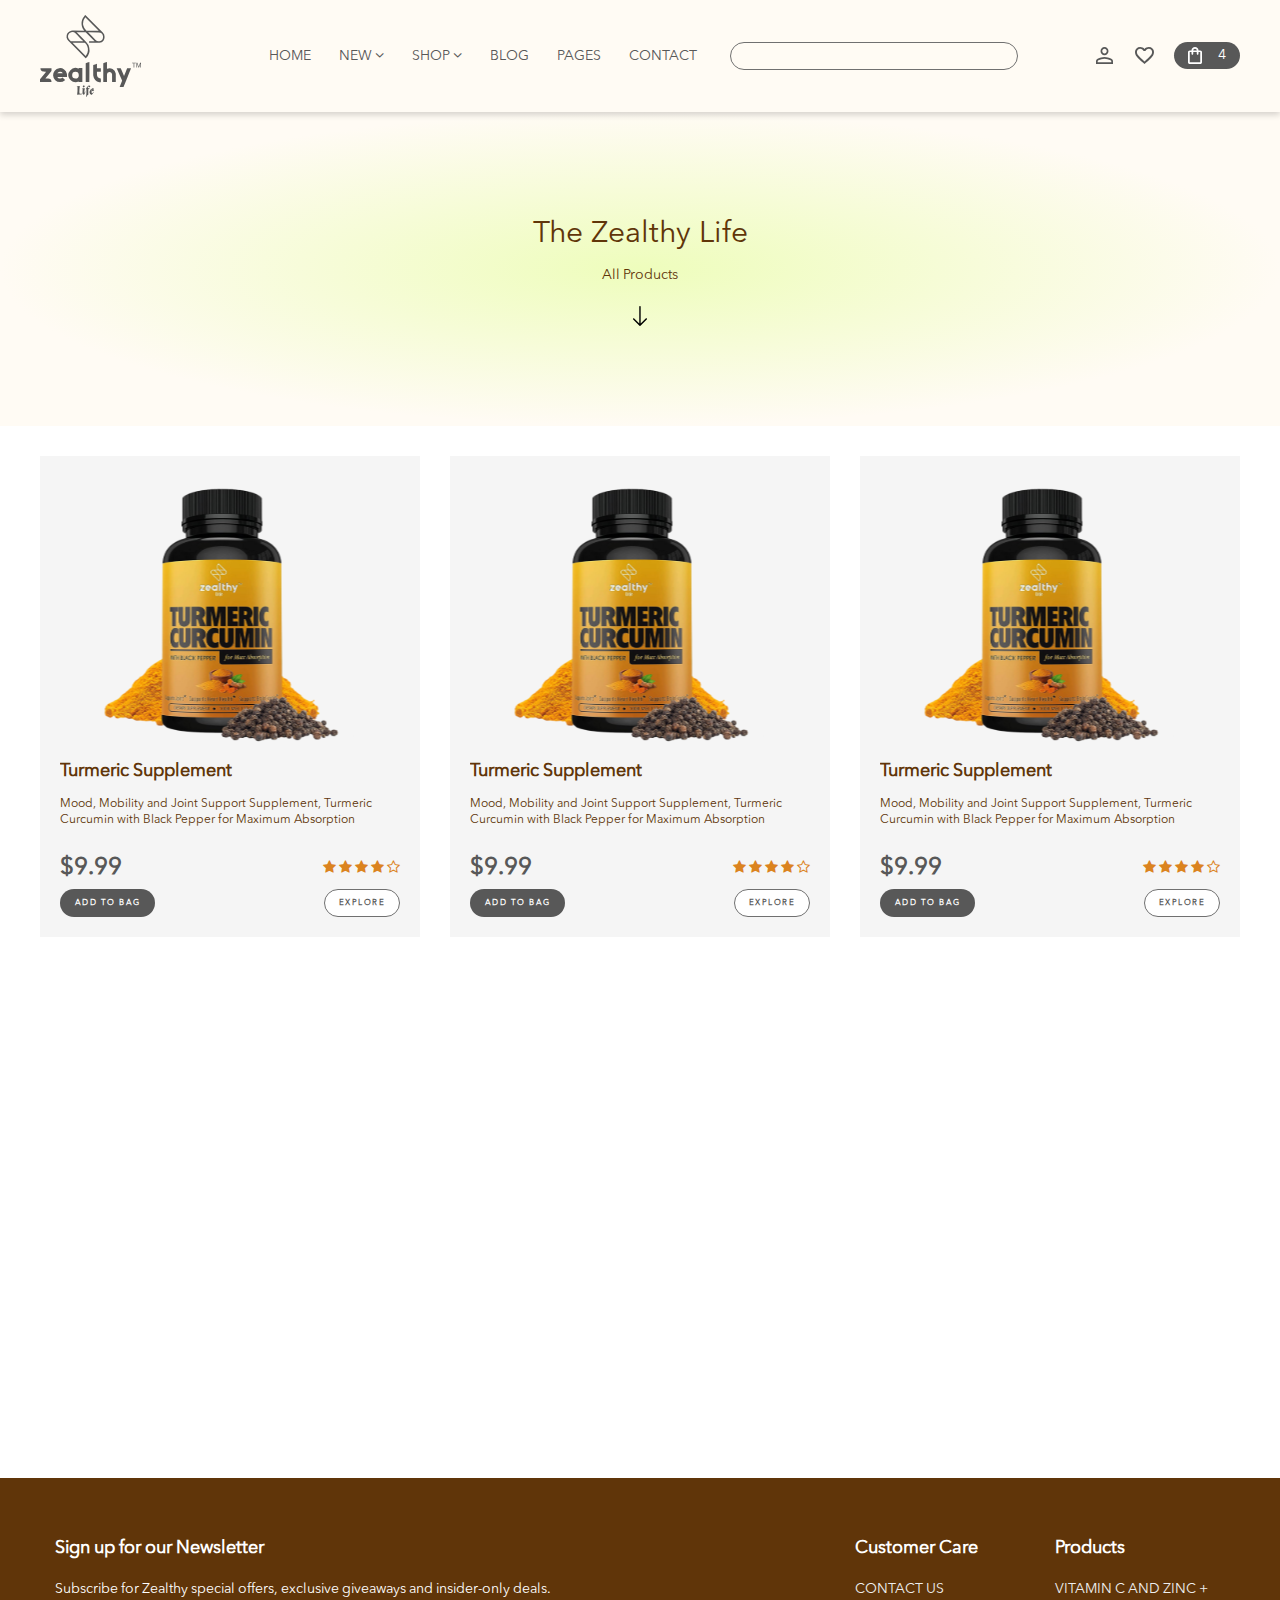
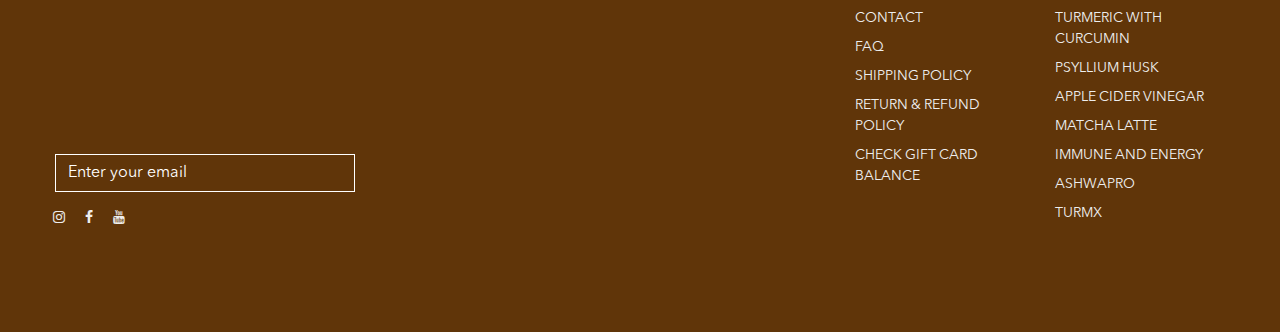
==== commit 0c18ac31: "title change" ====
--- a/list.html
+++ b/list.html
@@ -6,7 +6,7 @@
 	<meta charset="utf-8" />
 	<meta name="viewport" content="width=device-width, initial-scale=1.0">
 	<link rel="shortcut icon" href="images/short_icon.png">
-	<title>togetherv</title>
+	<title>Zealthy</title>
 	<link rel="stylesheet" href="https://maxcdn.bootstrapcdn.com/bootstrap/4.0.0/css/bootstrap.min.css"
 		integrity="sha384-Gn5384xqQ1aoWXA+058RXPxPg6fy4IWvTNh0E263XmFcJlSAwiGgFAW/dAiS6JXm" crossorigin="anonymous" />
 	<link rel="stylesheet" href="https://stackpath.bootstrapcdn.com/font-awesome/4.7.0/css/font-awesome.min.css" />
--- a/css/style.css
+++ b/css/style.css
@@ -1,3 +1,5 @@
+@import url(variable.css);
+
 * {
   box-sizing: border-box;
   margin: 0;
@@ -8,6 +10,7 @@
   font-family: 'Avenir Next';
   src: url('../fonts/AvenirNextLTPro-Regular.otf');
 }
+
 @font-face {
   font-family: 'Avenir Next Bold';
   src: url('../fonts/AvenirNextLTPro-Bold.otf');
@@ -20,7 +23,7 @@
 body {
   font-family: 'Avenir Next', sans-serif;
   font-size: 14px;
-  color: #444;
+  color: #603509;
   line-height: 21px;
 }
 
@@ -97,6 +100,7 @@
   position: relative;
   width: 24%;
   margin: 0 auto;
+  overflow: hidden;
 }
 
 .header-search input {
@@ -107,6 +111,48 @@
   height: 28px;
   width: 100%;
   padding: 0 15px 0 36px;
+  z-index: 1;
+  position: relative;
+}
+
+.header-search input:focus {
+  background-color: #FFFBF4;
+}
+
+.searchLine {
+  border-right: 2px solid #585858;
+  white-space: nowrap;
+  overflow: hidden;
+}
+
+/* Animation */
+.anim-typewriter {
+  width: 0;
+  animation: typewriter 4s steps(44) 1s infinite normal both,
+    blinkTextCursor 500ms steps(44) infinite normal;
+  position: absolute;
+  top: 4px;
+  left: 40px;
+}
+
+@keyframes typewriter {
+  from {
+    width: 0;
+  }
+
+  to {
+    width: 24em;
+  }
+}
+
+@keyframes blinkTextCursor {
+  from {
+    border-right-color: rgba(255, 255, 255, .75);
+  }
+
+  to {
+    border-right-color: transparent;
+  }
 }
 
 h1 {
@@ -115,7 +161,11 @@
   color: #603509;
 }
 
-h2 {font-size: 26px;margin: 0 0 20px;}
+h2 {
+  font-size: 26px;
+  margin: 0 0 20px;
+  line-height: 36px;
+}
 
 h3 {
   color: #603509;
@@ -164,11 +214,12 @@
 .btn-secondary {
   border: 1px solid #707070;
   color: #585858;
-  background: none;
+  background: #fff;
 }
 
 .btn-primary:hover,
-.btn-secondary:hover{
+.btn-secondary:hover,
+.btn-trinary:hover {
   background: #161616;
   color: #fff !important;
 }
@@ -176,23 +227,30 @@
 .btn-trinary {
   background: #585858;
   color: #fff;
+}
+
+.btn-small {
   height: 28px;
   padding: 0 14px;
   font-size: 8px;
 }
 
-.btn-trinary:hover {
-  background: #fb9c08;
-}
-
 .logo {
   height: 40px;
+}
+
+.smallLogo {
+  display: none;
 }
 
 .logo a {
   display: block;
   width: 100%;
   height: 100%;
+}
+
+.noBg {
+  background: none !important;
 }
 
 footer {
@@ -300,20 +358,14 @@
 }
 
 .qtySec button {
-  
-width: 19px;
-  
-height: 18px;
-  
-background: #603509;
-  
-border-radius: 50%;
-  
-border: 0;
-  
-color: #fff;
-  
-line-height: 2px;
+  width: 19px;
+  height: 18px;
+  background: #603509;
+  border-radius: 50%;
+  border: 0;
+  color: #fff;
+  line-height: 2px;
+  cursor: pointer;
 }
 
 .qtySec input {
@@ -344,12 +396,12 @@
 .owl-dot {
   height: 14px;
   width: 14px;
-  border: solid 1px #e70f14 !important;
+  border: solid 1px #603509 !important;
   border-radius: 50px;
 }
 
 .owl-dot.active {
-  background: #e70f14 !important;
+  background: #603509 !important;
 }
 
 .modal-backdrop {
@@ -423,14 +475,15 @@
   border-radius: 4px;
   width: 50px;
   height: 50px;
-  border: solid 1px #d90e13;
+  border: 1px solid #707070;
   background: #fdf0f1;
-  color: #564300 !important;
+  color: #564300;
   transition: all ease 0.2s;
 }
 
 #goToTop:hover {
-  background: #d90e13;
+  background: #707070;
+  color: #fff
 }
 
 .thumbWrap {
@@ -510,7 +563,9 @@
   border-radius: 0;
 }
 
-.newsletter {margin: auto 0 0;}
+.newsletter {
+  margin: auto 0 0;
+}
 
 .newsletter input {
   border: 1px solid #FFFFFF;
@@ -521,9 +576,15 @@
   color: #ffff
 }
 
+.newsletter input::placeholder {
+  color: #fff;
+  opacity: 1;
+  /* Firefox */
+}
+
 .newsletter input:focus {
   background: none;
-  color: #ffff
+  color: #fff
 }
 
 .social-icons {
@@ -547,8 +608,6 @@
 
 .productThumb {
   position: relative;
-  border-right: 1px solid #707070;
-  right: -1px;
 }
 
 .productThumb figure {
@@ -593,34 +652,81 @@
 }
 
 .cardBottomWrap {
-  display: flex;
   margin: 30px 0 0;
 }
 
 .productThumbContentArea .priceSec {
+  display: flex;
+}
+
+.productThumbContentArea .btnWrap {
+  display: flex;
+  justify-content: space-between;
+}
+
+.productThumbContentArea .priceSec .price {
+  margin: 0 0 10px;
+  color: #585858;
   font-size: 24px;
   font-weight: 700;
 }
 
-.productThumbContentArea .priceSec .price {margin: 0 0 10px;color: #585858;}
-
-.productThumbContentArea .starsGroup {margin: 0 0 0 auto;}
+.productThumbContentArea .rightsec {
+  margin: 0 0 0 auto;
+}
+
+.productThumbContentArea .starsGroup {
+  margin: 0 0 0 auto;
+}
 
 input[type="checkbox"] {
   accent-color: #E70F14;
 }
 
-@media screen and (max-width: 1320px) {
-}
+.relatedServicesSec {
+  background: transparent radial-gradient(closest-side at 50% 50%, #FFFFFF 0%, #FFFFFF 39%, #FFF1D1 100%) 0% 0%;
+  padding: 60px 0;
+}
+
+.relatedServicesSec h3 {
+  margin: 0 auto;
+}
+
+.relatedServicesSec .innerSec {
+  border: 1px solid #707070;
+}
+
+.relatedServicesSec .headingBlock {
+  border-bottom: 1px solid #707070;
+  padding: 4px 0;
+}
+
+.relatedServicesSec .container {
+  position: relative;
+}
+
+.relatedServicesSec .owl-nav {
+  position: absolute;
+  top: -56px;
+  right: 0;
+  display: flex;
+  gap: 5px;
+  font-size: 30px;
+}
+
+.relatedServices-carousel .productThumb {
+  border-left: 1px solid #707070;
+}
+
+@media screen and (max-width: 1320px) {}
 
 @media screen and (max-width: 1200px) {
   .container {
-    padding: 0 30px;
-  }
-}
-
-@media only screen and (max-width: 980px) {
-}
+    padding: 30px 30px;
+  }
+}
+
+@media only screen and (max-width: 980px) {}
 
 @media screen and (min-width: 768px) and (max-width: 1024px) {}
 
@@ -629,9 +735,26 @@
 @media screen and (max-width: 980px) {}
 
 @media only screen and (max-width: 767px) {
-
-  .sortBySec {
-    margin: 0px 0 0;
+  .header {
+    padding: 0;
+  }
+
+  .header .container {
+    padding: 10px 30px 20px;
+  }
+
+  .header-search {
+    width: 100%;
+    order: 3;
+    margin: 20px 0 0;
+  }
+
+  .smallLogo {
+    display: block;
+  }
+
+  .bigLogo {
+    display: none;
   }
 
   h1 {
@@ -642,7 +765,6 @@
 
   h2 {
     font-size: 30px;
-    line-height: 20px;
     margin: 10px 0 30px !important;
   }
 
@@ -671,7 +793,7 @@
   }
 
   footer {
-    padding: 0px 0 130px;
+    padding: 0px 0 0;
   }
 
   #goToTop {
@@ -686,4 +808,8 @@
   .accordion .card-body {
     padding: 0 20px 20px;
   }
+
+  .newsletter {
+    margin: 20px 0 0;
+  }
 }